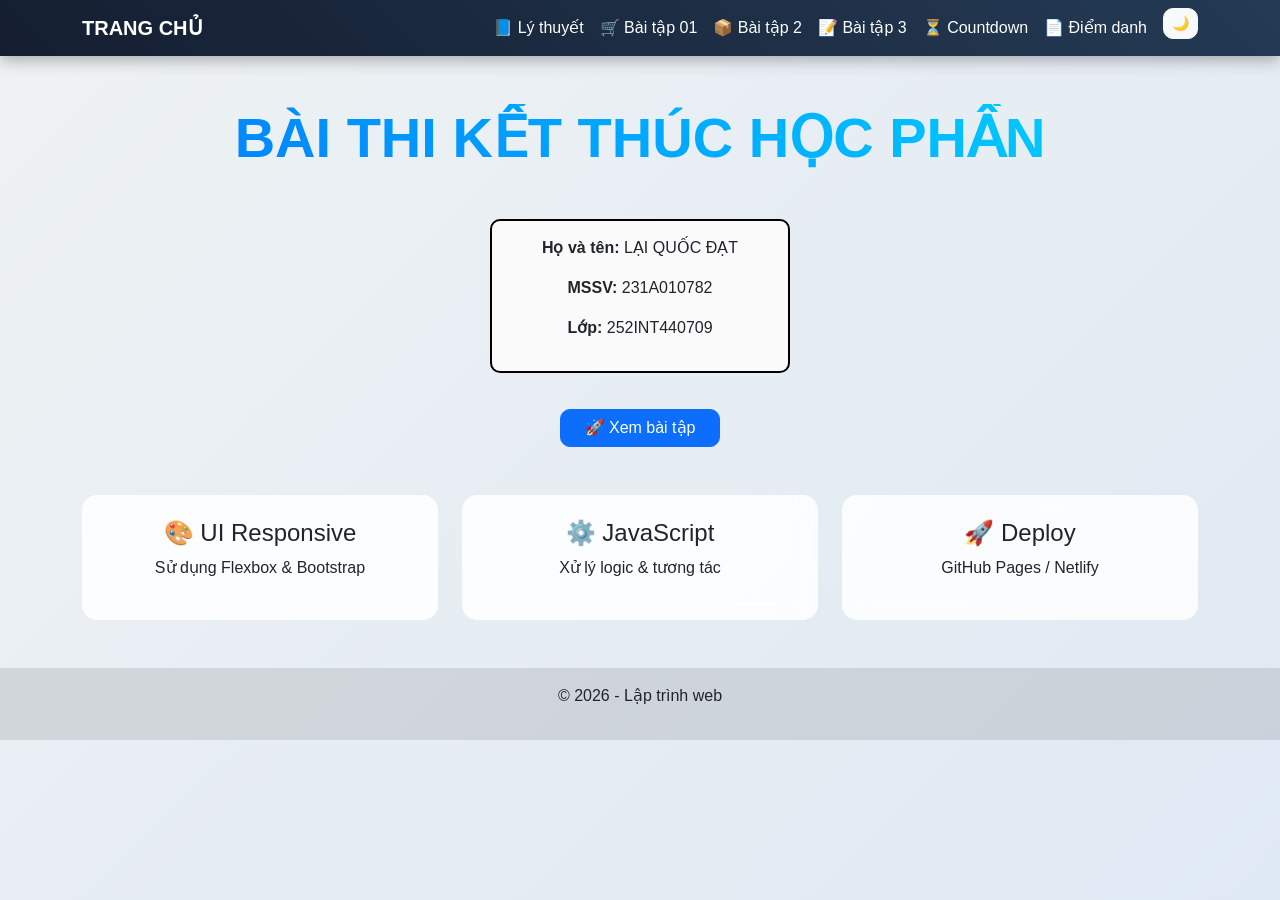
==== index.html @ 495dcd95 "Add files via upload" ====
<!DOCTYPE html>
<html lang="vi">
<head>
<meta charset="UTF-8">
<meta name="viewport" content="width=device-width, initial-scale=1.0">
<title>Trang chủ</title>

<!-- Bootstrap -->
<link href="https://cdn.jsdelivr.net/npm/bootstrap@5.3.0/dist/css/bootstrap.min.css" rel="stylesheet">

<!-- CSS -->
<link rel="stylesheet" href="css/style.css">

</head>

<body>

<!-- NAVBAR -->
<nav class="navbar navbar-expand-lg navbar-dark">
  <div class="container">

    <a class="navbar-brand fw-bold"> TRANG CHỦ</a>

    <button class="navbar-toggler" data-bs-toggle="collapse" data-bs-target="#menu">
      ☰
    </button>

    <div class="collapse navbar-collapse" id="menu">
      <ul class="navbar-nav ms-auto">

        <li class="nav-item">
          <a class="nav-link" href="lythuyet.html">📘 Lý thuyết</a>
        </li>

        <li class="nav-item">
          <a class="nav-link" href="baitap01.html">🛒 Bài tập 01</a>
        </li>

        <li class="nav-item">
          <a class="nav-link" href="baitap02.html">📦 Bài tập 2</a>
        </li>

        <li class="nav-item">
          <a class="nav-link" href="baitap03.html">📝 Bài tập 3</a>
        </li>

        <li class="nav-item">
          <a class="nav-link" href="countdown.html">⏳ Countdown</a>
        </li>

        <li class="nav-item">
          <a class="nav-link" href="diemdanh.html">📄 Điểm danh</a>
        </li>

        <!-- DARK MODE -->
        <li class="nav-item ms-2">
          <button id="darkToggle" class="btn btn-light btn-sm">🌙</button>
        </li>

      </ul>
    </div>

  </div>
</nav>

<!-- HERO -->
<div class="container text-center mt-5">

  <h1 class="display-4 fw-bold">
    BÀI THI KẾT THÚC HỌC PHẦN
  </h1>

  <p class="lead mt-3">
    <div class="container text-center mt-5">
  <div class="info-box">
    <p><strong>Họ và tên:</strong> LẠI QUỐC ĐẠT</p>
    <p><strong>MSSV:</strong> 231A010782</p>
    <p><strong>Lớp:</strong> 252INT440709</p>
  </div>

</div>
  </p>

  <a href="baitap01.html" class="btn btn-primary mt-3 px-4">
    🚀 Xem bài tập
  </a>

</div>

<!-- FEATURE -->
<div class="container mt-5">
  <div class="row text-center">

    <div class="col-md-4">
      <div class="card p-4">
        <h4>🎨 UI Responsive</h4>
        <p>Sử dụng Flexbox & Bootstrap</p>
      </div>
    </div>

    <div class="col-md-4">
      <div class="card p-4">
        <h4>⚙️ JavaScript</h4>
        <p>Xử lý logic & tương tác</p>
      </div>
    </div>

    <div class="col-md-4">
      <div class="card p-4">
        <h4>🚀 Deploy</h4>
        <p>GitHub Pages / Netlify</p>
      </div>
    </div>

  </div>
</div>

<!-- FOOTER -->
<footer class="text-center mt-5 p-3">
  <p>© 2026 - Lập trình web</p>
</footer>

<!-- JS -->
<script src="js/script.js"></script>

<!-- Bootstrap JS -->
<script src="https://cdn.jsdelivr.net/npm/bootstrap@5.3.0/dist/js/bootstrap.bundle.min.js"></script>

</body>
</html>
---- css/style.css ----
/* ===== RESET ===== */
* {
  margin: 0;
  padding: 0;
  box-sizing: border-box;
}

/* ===== BODY ===== */
body {
  font-family: 'Segoe UI', sans-serif;
  background: linear-gradient(135deg, #eef2f3, #dfe9f3);
  min-height: 100vh;
  transition: 0.3s;
}

/* ===== NAVBAR ===== */
.navbar {
  background: linear-gradient(45deg, #141e30, #243b55);
  box-shadow: 0 4px 15px rgba(0,0,0,0.3);
}

.navbar .nav-link {
  color: #fff !important;
  transition: 0.3s;
}

.navbar .nav-link:hover {
  color: #00d4ff !important;
  transform: translateY(-2px);
}

/* ===== HERO ===== */
h1 {
  background: linear-gradient(45deg, #007bff, #00d4ff);
  -webkit-background-clip: text;
  color: transparent;
}

/* ===== CARD ===== */
.card {
  border: none;
  border-radius: 15px;
  padding: 15px;
  backdrop-filter: blur(10px);
  background: rgba(255,255,255,0.85);
  transition: 0.3s;
}

.card:hover {
  transform: translateY(-8px) scale(1.02);
  box-shadow: 0 10px 25px rgba(0,0,0,0.2);
}

/* ===== BUTTON ===== */
.btn {
  border-radius: 10px;
  transition: 0.3s;
}

.btn:hover {
  transform: scale(1.05);
}

/* ===== INPUT ===== */
input {
  border-radius: 10px !important;
  padding: 10px;
}

/* ===== ERROR ===== */
#error {
  text-align: center;
  font-weight: bold;
}

/* ===== COUNTDOWN ===== */
#time {
  font-size: 60px;
  font-weight: bold;
  text-align: center;
}

/* ===== WARNING ===== */
.warning {
  color: red;
  animation: blink 1s infinite;
}

@keyframes blink {
  50% { opacity: 0; }
}

/* ===== TOAST ===== */
.toast-box {
  position: fixed;
  bottom: 20px;
  right: 20px;
  background: #333;
  color: white;
  padding: 12px 20px;
  border-radius: 10px;
  animation: fadeIn 0.5s;
  z-index: 999;
}

@keyframes fadeIn {
  from {opacity:0; transform:translateY(20px);}
  to {opacity:1;}
}

/* ===== DARK MODE ===== */
.dark {
  background: #121212;
  color: white;
}

.dark .card {
  background: #1e1e1e;
  color: white;
}

.dark .navbar {
  background: #000;
}

/* ===== FOOTER ===== */
footer {
  background: rgba(0,0,0,0.1);
}

/* ===== RESPONSIVE ===== */
@media (max-width: 768px) {
  h1 {
    font-size: 28px;
  }

  #time {
    font-size: 40px;
  }
}
.info-box {
    border: 2px solid #000000;      
    padding: 15px;              
    width: 300px;
    margin: 20px auto;           
    border-radius: 10px;         
    background-color: #fafafa;   
}
@media (max-width: 480px) {
  .card {
    margin-bottom: 15px;
  }

}
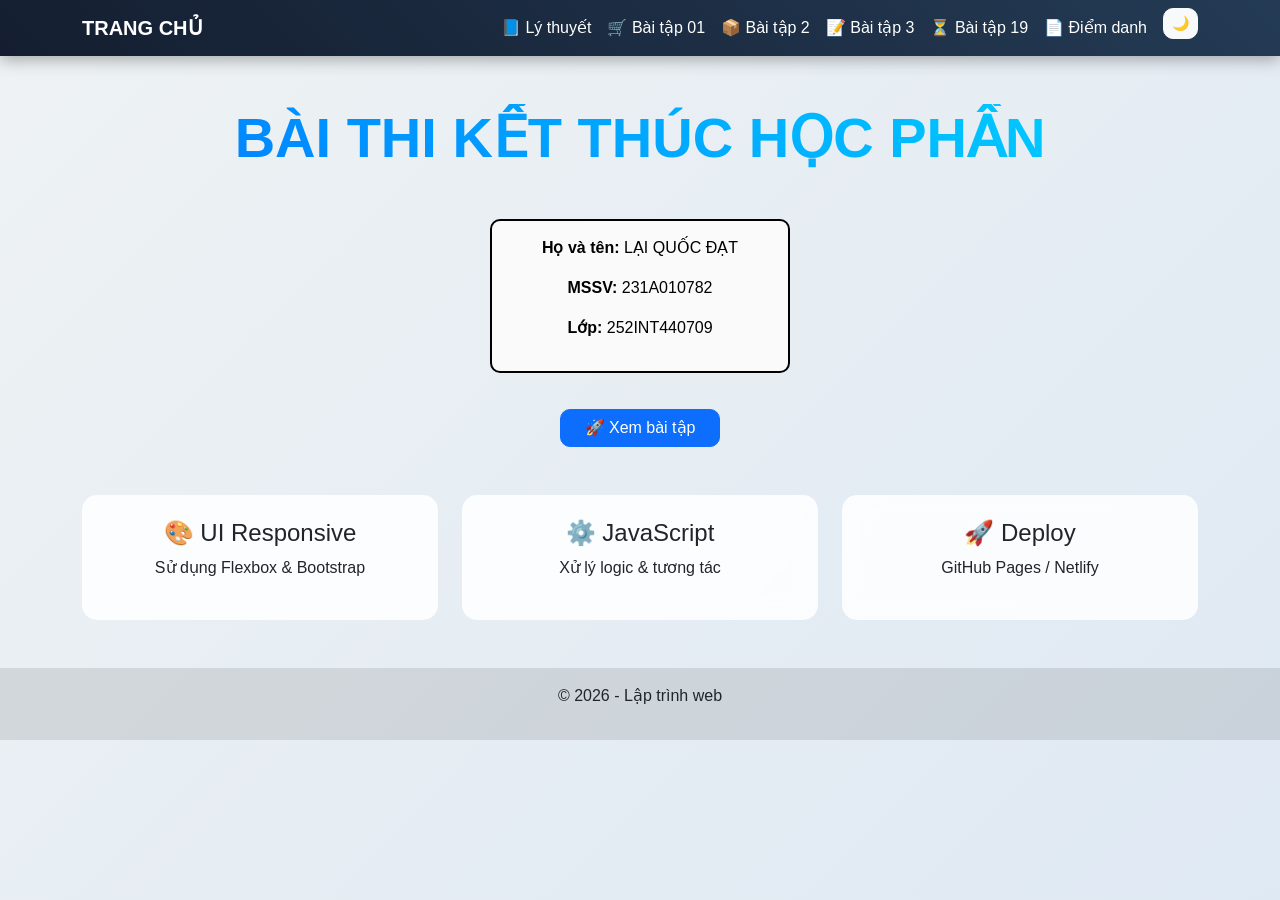
==== commit 2b80bc29: "Add files via upload" ====
--- a/index.html
+++ b/index.html
@@ -45,7 +45,7 @@
         </li>
 
         <li class="nav-item">
-          <a class="nav-link" href="countdown.html">⏳ Countdown</a>
+          <a class="nav-link" href="baitap19.html">⏳ Bài tập 19 </a>
         </li>
 
         <li class="nav-item">
--- a/css/style.css
+++ b/css/style.css
@@ -145,6 +145,7 @@
     margin: 20px auto;           
     border-radius: 10px;         
     background-color: #fafafa;   
+    color: #000;
 }
 @media (max-width: 480px) {
   .card {
